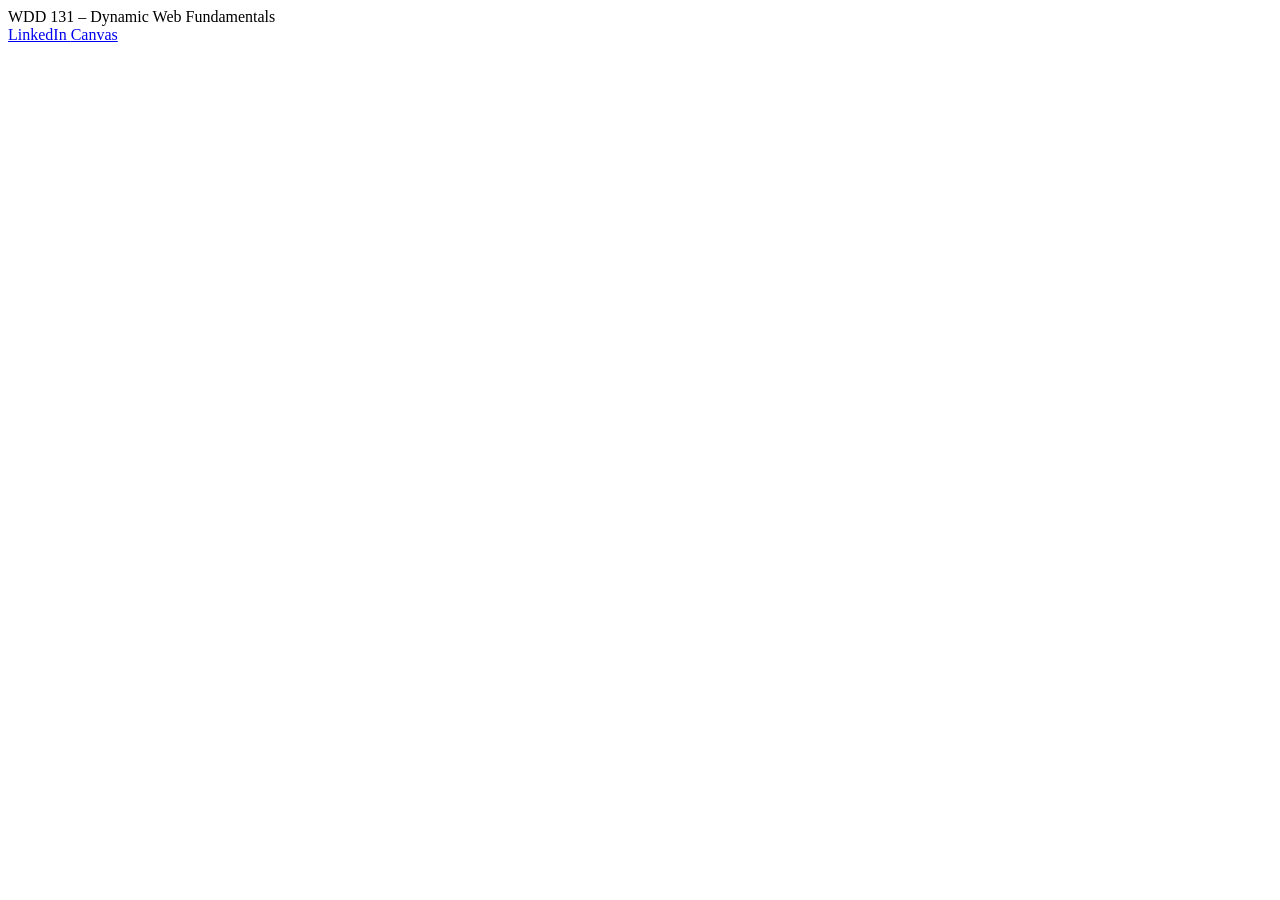
==== index.html @ c88bd05e "Fixed Bugs in layout.css Started Home page" ====
<!DOCTYPE html>
<html lang="en-US">
<head>
    <meta charset="UTF-8">
    <meta name="viewport" content="width=device-width, initial-scale=1.0">
    <title>WDD 131 – Dynamic Web Fundamentals – Kent Olson</title>
    <link ref="styesheets" href="styles/base.css">
    <link ref="" href="scripts/getdates.js">
    <meta name="author" content="Kent Olson">
    <meta name="description" content="Welcome to my WDD 131 - Dynamic Wed Fundamentals home page. My name is Kent Olson and this is where you can learn all about me. You will also find links to my websites and Web Development resources.">
</head>
<body>
    <header>

    </header>

    <body>

    </body>

    <footer>
        <span id="course-title">WDD 131 – Dynamic Web Fundamentals</span>
        <nav>
            <a href="https://www.linkedin.com/in/kent-olson-552231343/">LinkedIn</li>
            <a href="https://byupw.instructure.com/">Canvas</li>
        </nav>
    </footer>
</body>
</html>
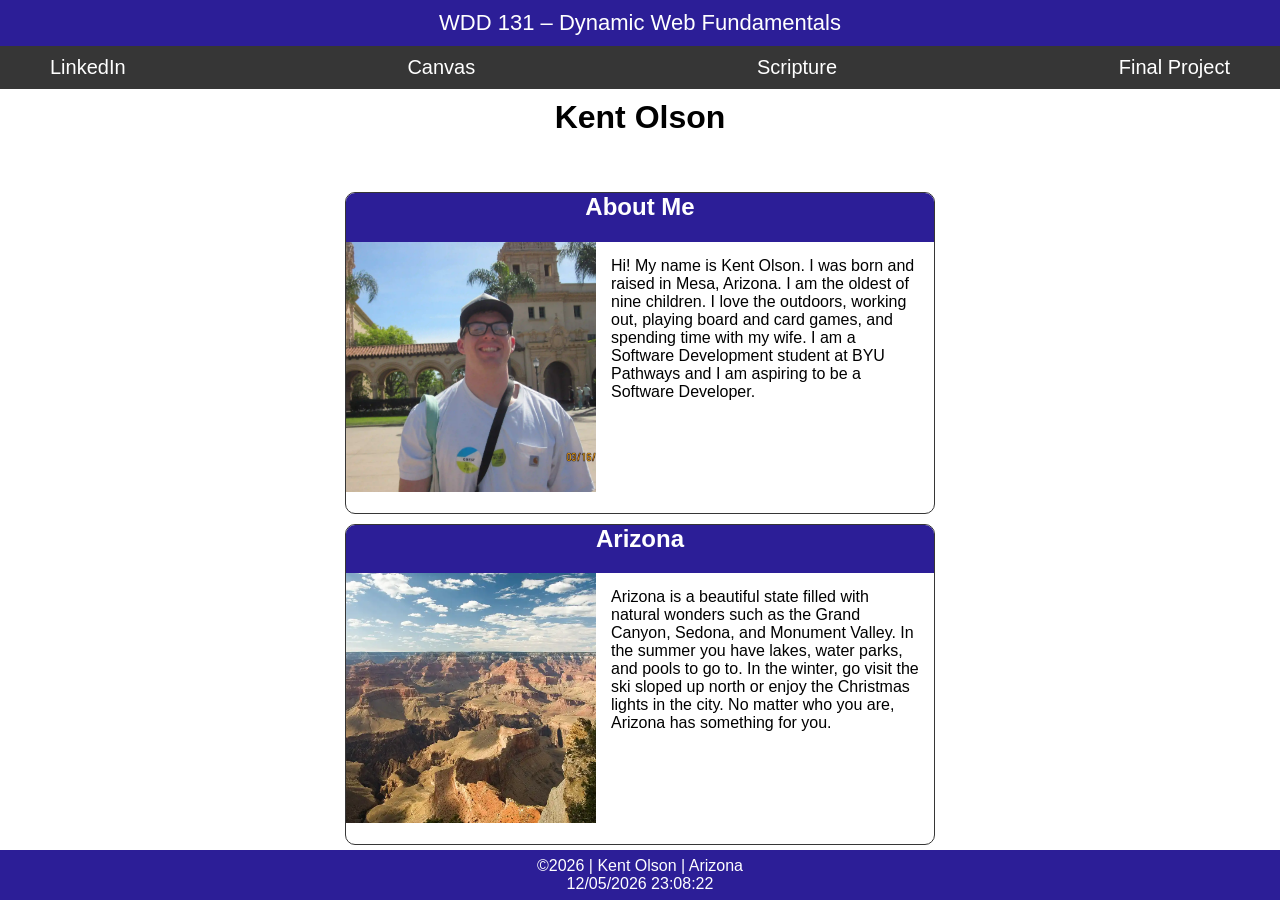
==== commit 80c738e0: "Home Page" ====
--- a/index.html
+++ b/index.html
@@ -4,26 +4,44 @@
     <meta charset="UTF-8">
     <meta name="viewport" content="width=device-width, initial-scale=1.0">
     <title>WDD 131 – Dynamic Web Fundamentals – Kent Olson</title>
-    <link ref="styesheets" href="styles/base.css">
-    <link ref="" href="scripts/getdates.js">
+    <link rel="stylesheet" href="styles/base.css">
+    <script src="scripts/getdates.js" defer></script>
     <meta name="author" content="Kent Olson">
     <meta name="description" content="Welcome to my WDD 131 - Dynamic Wed Fundamentals home page. My name is Kent Olson and this is where you can learn all about me. You will also find links to my websites and Web Development resources.">
 </head>
 <body>
     <header>
-
+        <span id="course-title">WDD 131 – Dynamic Web Fundamentals</span>
+        <nav>
+            <a href="https://www.linkedin.com/in/kent-olson-552231343/">LinkedIn</a>
+            <a href="https://byupw.instructure.com/">Canvas</a>
+            <a href="https://www.churchofjesuschrist.org/study/scriptures/bofm/ether/12?lang=eng&id=p27#p27">Scripture</a>
+            <a href="">Final Project</a>
+        </nav>
     </header>
 
-    <body>
-
-    </body>
+    <main>
+        <h1>Kent Olson</h1>
+        <section class="card">
+            <h2>About Me</h2>
+            <img src="images/kent-olson.webp" alt="Kent Olson smiling">
+            <p>Hi! My name is Kent Olson. I was born and raised in Mesa, Arizona. I am the oldest of nine children. I love the outdoors, working
+            out, playing board and card games, and spending time with my wife. I am a Software
+            Development student at BYU Pathways and I am aspiring to be a Software Developer.</p>
+        </section>
+        <section class="card">
+            <h2>Arizona</h2>
+            <img src="images/grand-canyon.webp" alt="The Grand Canyon">
+            <p>Arizona is a beautiful state filled with natural wonders such as the Grand Canyon,
+            Sedona, and Monument Valley. In the summer you have lakes, water parks, and pools to go
+            to. In the winter, go visit the ski sloped up north or enjoy the Christmas lights in the
+            city. No matter who you are, Arizona has something for you.</p>
+        </section>
+    </main>
 
     <footer>
-        <span id="course-title">WDD 131 – Dynamic Web Fundamentals</span>
-        <nav>
-            <a href="https://www.linkedin.com/in/kent-olson-552231343/">LinkedIn</li>
-            <a href="https://byupw.instructure.com/">Canvas</li>
-        </nav>
+        <p>©<span id="currentyear"></span> | Kent Olson | Arizona</p>
+        <p id="lastModified"></p>
     </footer>
 </body>
 </html>
--- a/styles/base.css
+++ b/styles/base.css
@@ -0,0 +1,110 @@
+* {
+    padding: 0;
+    margin: 0;
+    border: 0;
+    font-family: Arial, Helvetica, sans-serif
+}
+
+:root {
+    --primary-color: rgb(44, 30, 151);
+    --secondary-color: rgb(54, 54, 54);
+    --font-color: rgb(0 0 0);
+    --secondary-font-color: rgb(255 255 255);
+}
+
+body {
+    margin: 0;
+    display: grid;
+    grid-template-rows: max-content 1fr max-content;
+    min-height: 100vh;
+}
+
+header {
+    display: flex;
+    flex-direction: column;
+    margin: 0;
+    align-items: center;
+    color: var(--secondary-font-color);
+}
+
+header nav {
+    display: flex;
+    flex-direction: row;
+    flex-wrap: wrap;
+    justify-content: space-between;
+    padding: 0 0;
+    width: 100%;
+    background-color: var(--secondary-color);
+    box-sizing: border-box;
+}
+
+header nav a {
+    text-decoration: 0;
+    color: var(--secondary-font-color);
+    padding: 10px 50px;
+    font-size: 20px;
+}
+
+header nav a:hover {
+    background-color: rgb(70 70 70);
+}
+
+main {
+    width: 600px;
+    margin: 0 auto;
+    display: grid;
+    padding: 0;
+}
+
+h1 {
+    text-align: center;
+    padding: 10px;
+}
+
+footer {
+    display: flex;
+    flex-direction: column;
+    width: 100%;
+    background-color: var(--primary-color);
+    height: 50px;
+    justify-content: center;
+    align-items: center;
+    color: var(--secondary-font-color)
+}
+
+.card {
+    border: 1px solid var(--secondary-color);
+    margin: 5px;
+    border-radius: 10px;
+    display: grid;
+    grid-template-columns: 250px 1fr;
+    overflow: hidden;
+}
+
+.card h2 {
+    text-align: center;
+    background-color: var(--primary-color);
+    grid-column: 1 / 3;
+    color: var(--secondary-font-color);
+}
+
+.card img {
+    width: 250px;
+    height: 250px;
+    object-fit: cover;
+}
+
+.card p {
+    padding: 15px;
+}
+
+#course-title {
+    background-color: var(--primary-color);
+    padding: 10px;
+    margin: 0 auto;
+    width: 100%;
+    text-align: center;
+    box-sizing: border-box;
+    font-size: 22px;
+    display: block;
+}
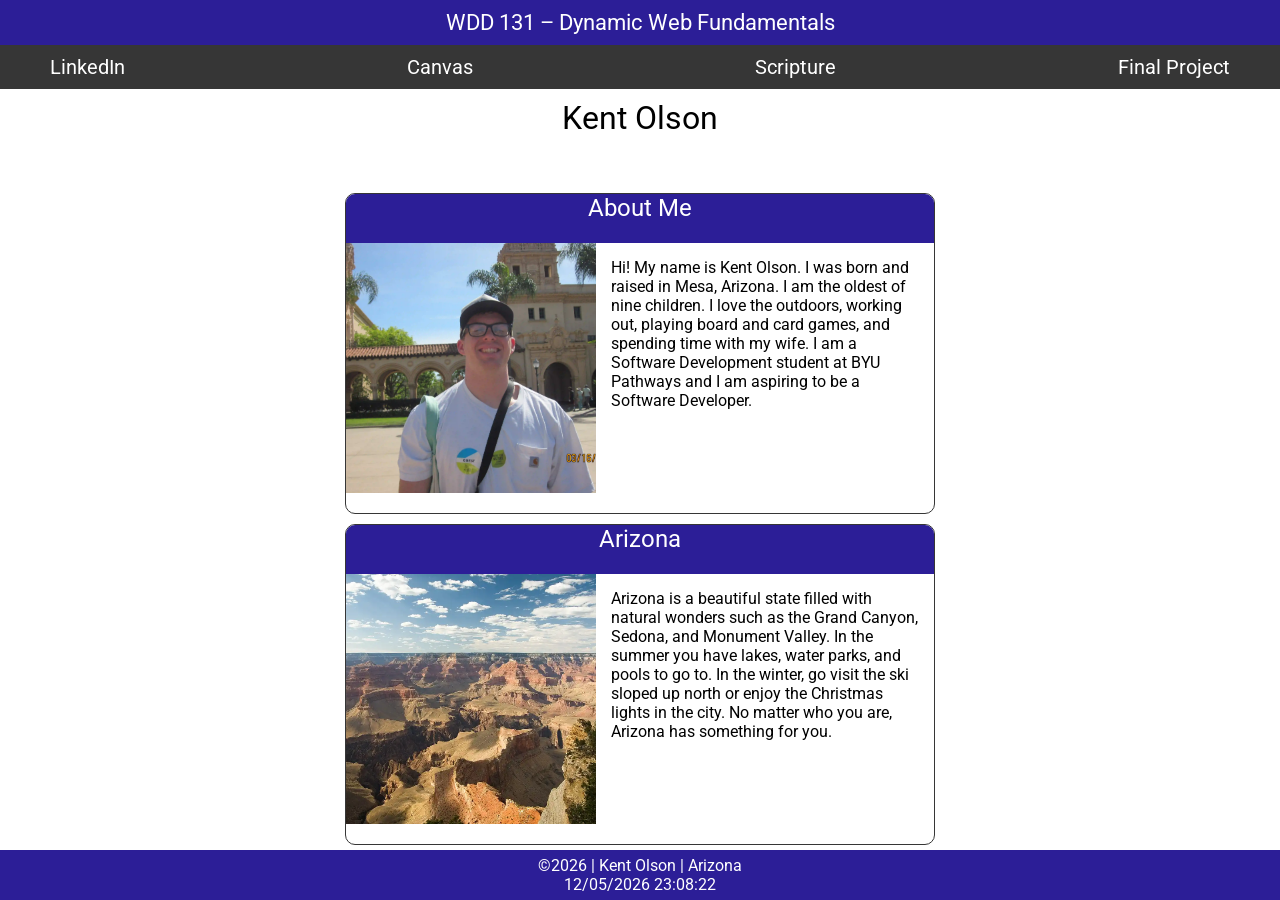
==== commit 73638c4f: "Updated Font" ====
--- a/index.html
+++ b/index.html
@@ -7,7 +7,10 @@
     <link rel="stylesheet" href="styles/base.css">
     <script src="scripts/getdates.js" defer></script>
     <meta name="author" content="Kent Olson">
-    <meta name="description" content="Welcome to my WDD 131 - Dynamic Wed Fundamentals home page. My name is Kent Olson and this is where you can learn all about me. You will also find links to my websites and Web Development resources.">
+    <meta name="description" content="Welcome to my WDD 131 - Dynamic Wed Fundamentals home page. My name is Kent Olson and this is where you can learn all about me.">
+    <link rel="preconnect" href="https://fonts.googleapis.com">
+    <link rel="preconnect" href="https://fonts.gstatic.com" crossorigin>
+    <link href="https://fonts.googleapis.com/css2?family=Roboto:ital,wght@0,100..900;1,100..900&display=swap" rel="stylesheet">
 </head>
 <body>
     <header>
@@ -16,7 +19,7 @@
             <a href="https://www.linkedin.com/in/kent-olson-552231343/">LinkedIn</a>
             <a href="https://byupw.instructure.com/">Canvas</a>
             <a href="https://www.churchofjesuschrist.org/study/scriptures/bofm/ether/12?lang=eng&id=p27#p27">Scripture</a>
-            <a href="">Final Project</a>
+            <a href="https://j-kent-olson.github.io/wdd131/">Final Project</a>
         </nav>
     </header>
 
--- a/styles/base.css
+++ b/styles/base.css
@@ -2,7 +2,12 @@
     padding: 0;
     margin: 0;
     border: 0;
-    font-family: Arial, Helvetica, sans-serif
+    font-family: "Roboto", sans-serif;
+    font-optical-sizing: auto;
+    font-weight: 400;
+    font-style: normal;
+    font-variation-settings:
+    "wdth" 100;
 }
 
 :root {
